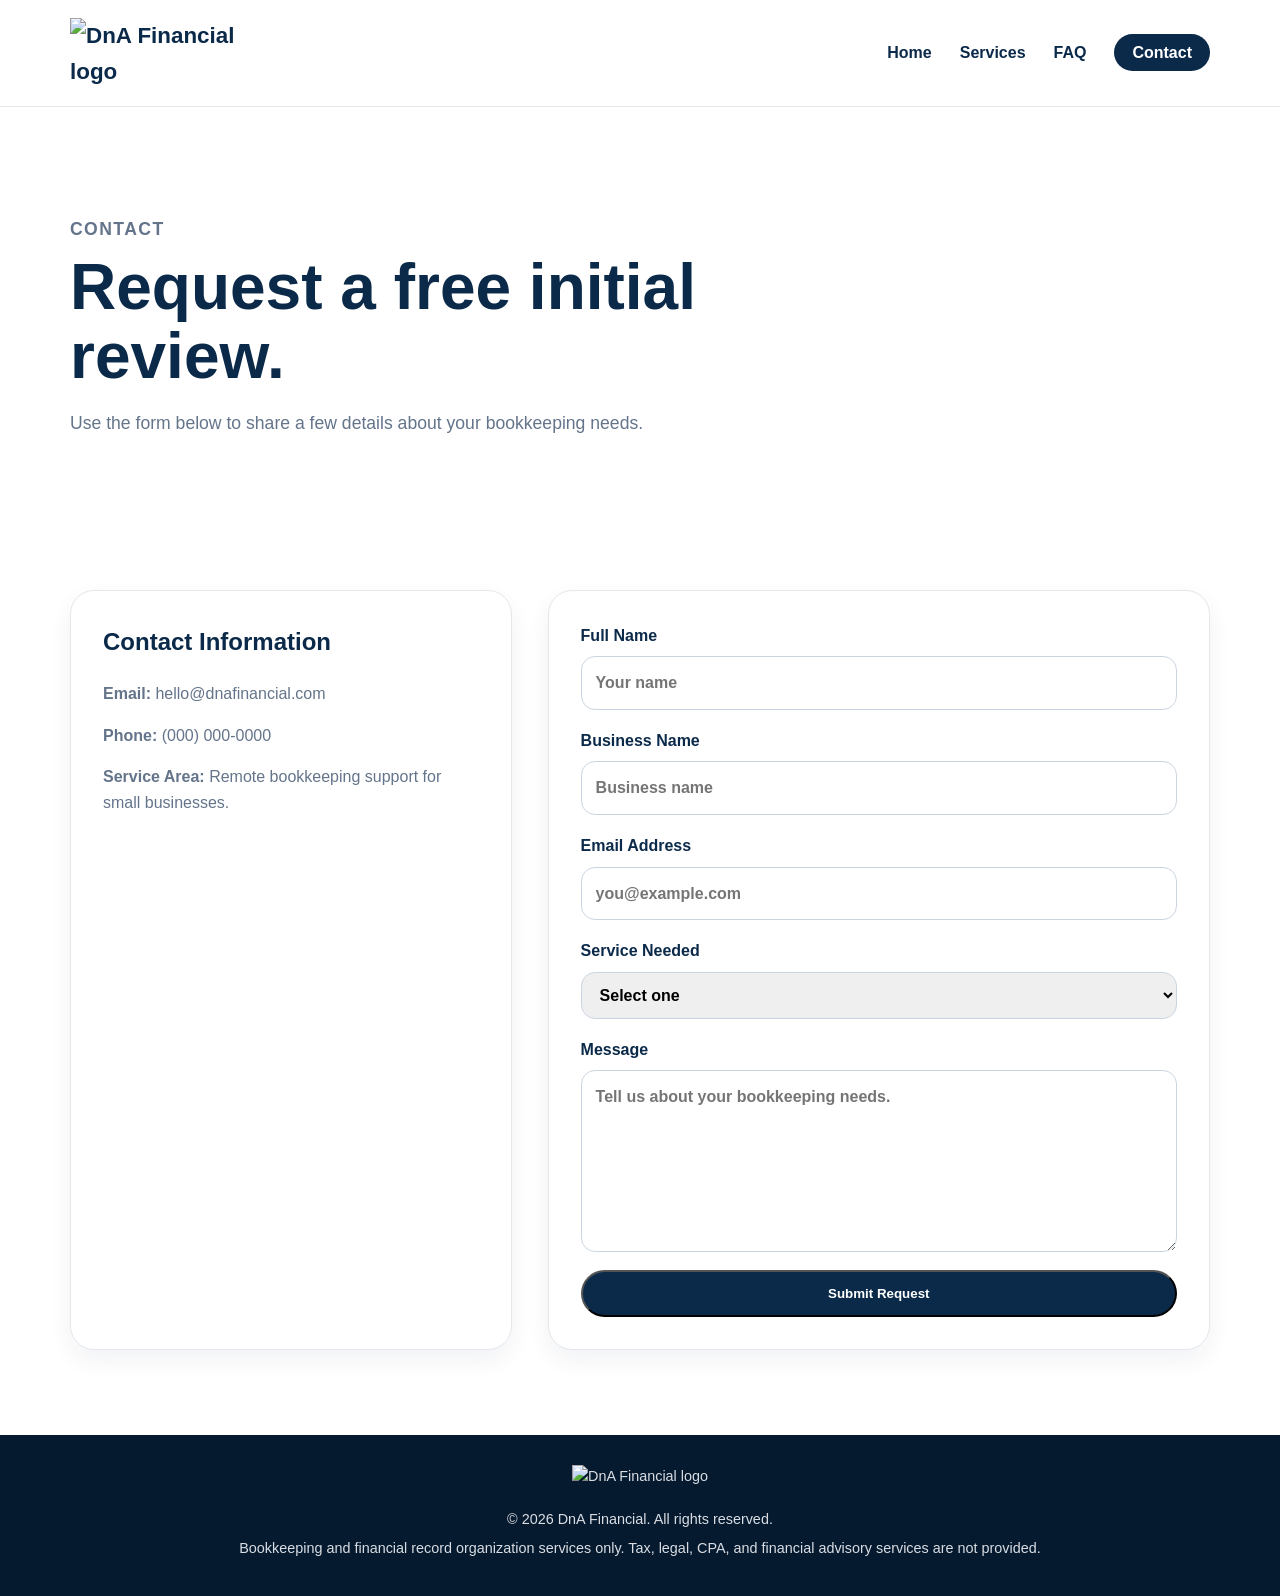
==== contact.html @ a77f294f "Add files via upload uploaded the framework and styles" ====
<!DOCTYPE html>
<html lang="en">
<head>
    <meta charset="UTF-8"/>
    <meta name="viewport" content="width=device-width, initial-scale=1.0"/>
    <title>Contact | DnA Financial</title>
    <link rel="stylesheet" href="styles.css" />
</head>
<body>
    <header class="site-header">
        <nav class="navbar">
            <a href="index.html" class="logo">
                <img src="logo.png" alt="DnA Financial logo"/>
            </a>

            <ul class="nav-links">
                <li><a href="index.html">Home</a></li>
                <li><a href="services.html">Services</a></li>
                <li><a href="faq.html">FAQ</a></li>
                <li><a href="contact.html" class="nav-btn">Contact</a></li>
            </ul>
        </nav>
    </header>

    <main>
        <section class="page-hero">
            <p class="eyebrow">Contact</p>
            <h1>Request a free initial review.</h1>
            <p>Use the form below to share a few details about your bookkeeping needs.</p>
        </section>

        <section class="section contact-layout">
            <div class="contact-info">
                <h2>Contact Information</h2>
                <p><strong>Email:</strong> hello@dnafinancial.com</p>
                <p><strong>Phone:</strong> (000) 000-0000</p>
                <p><strong>Service Area:</strong> Remote bookkeeping support for small businesses.</p>
            </div>

            <form class="contact-form">
                <label>
                    Full Name
                    <input type="text" name="name" placeholder="Your name"/>
                </label>

                <label>
                    Business Name
                    <input type="text" name="business" placeholder="Business name"/>
                </label>

                <label>
                    Email Address
                    <input type="email" name="email" placeholder="you@example.com"/>
                </label>

                <label>
                    Service Needed
                    <select name="service">
                        <option value="">Select one</option>
                        <option>Monthly Bookkeeping</option>
                        <option>Catch-Up Bookkeeping</option>
                        <option>Financial Record Cleanup</option>
                        <option>Not Sure</option>
                    </select>
                </label>

                <label>
                    Message
                    <textarea name="message" rows="6" placeholder="Tell us about your bookkeeping needs."></textarea>
                </label>

                <button type="submit" class="btn btn-primary">Submit Request</button>
            </form>
        </section>
    </main>

    <footer class="footer">
        <img src="logo.png" alt="DnA Financial logo" class="footer-logo" />
        <p>&copy; 2026 DnA Financial. All rights reserved.</p>
        <p>Bookkeeping and financial record organization services only. Tax, legal, CPA, and financial advisory services are not provided.</p>
    </footer>
</body>
</html>
---- styles.css ----
:root {
    --navy: #0b2a4a;
    --blue: #1e73be;
    --light-blue: #eaf4ff;
    --silver: #d9dde3;
    --gray: #f5f7fa;
    --text: #1f2933;
    --muted: #64748b;
    --white: #ffffff;
    --shadow: 0 18px 45px rgba(11, 42, 74, 0.12);
}

* {
    box-sizing: border-box;
}

body {
    margin: 0;
    background: var(--white);
    color: var(--text);
    font-family: Arial, Helvetica, sans-serif;
    line-height: 1.6;
}

a {
    color: inherit;
    text-decoration: none;
}

/*SITE HEADER*/
.site-header {
    background: var(--white);
    border-bottom: 1px solid #e5e7eb;
    position: sticky;
    top: 0;
    z-index: 10;
}

.navbar {
    margin: 0 auto;
    padding: 18px 20px;
    display: flex;
    justify-content: space-between;
    align-items: center;
    max-width: 1180px;
}

.logo {
    color: var(--navy);
    font-size: 1.4rem;
    font-weight: 700;
}

.logo img {
    display: block;
    width: 180px;
    max-height: 70px;
    object-fit: contain;
}

.nav-links {
    margin: 0;
    padding: 0;
    list-style: none;
    display: flex;
    align-items: center;
    gap: 28px;
}

.nav-links a {
    color: var(--navy);
    font-weight: 600;
}

.nav-btn {
    padding: 10px 18px;
    background: var(--navy);
    color: var(--white) !important;
    border-radius: 999px;
}

/*HERO SECTION*/
.hero {
    margin: 0 auto;
    padding: 90px 20px;
    display: grid;
    grid-template-columns: 1.2fr 0.8fr;
    gap: 50px;
    align-items: center;
    max-width: 1180px;
}

.eyebrow {
    margin-bottom: 10px;
    color: var(--blue);
    text-transform: uppercase;
    font-weight: 700;
    font-size: 0.8rem;
    letter-spacing: 0.08em;
}

.hero h1 {
    margin: 0 0 20px;
    color: var(--navy);
    font-size: clamp(2.5rem, 5vw, 4.5rem);
    line-height: 1.05;
}

.hero-text {
    color: var(--muted);
    font-size: 1.15rem;
    max-width: 650px;
}

.hero-buttons {
  display: flex;
  gap: 16px;
  flex-wrap: wrap;
  margin-top: 30px;
}

.btn {
    padding: 14px 24px;
    font-weight: 700;
    border-radius: 999px;
    display: inline-block;
}

.btn-primary {
    background: var(--navy);
    color: var(--white);
}

.btn-secondary {
    color: var(--navy);
    border: 2px solid var(--navy);
}

.hero-card {
    padding: 30px;
    background: var(--white);
    border-radius: 28px;
    border: 1px solid #e5e7eb;
    box-shadow: var(--shadow);
}

.hero-card h3 {
    margin-top: 0;
    color: var(--navy);
}

.metric {
    padding: 16px 0;
    border-bottom: 1px solid #e5e7eb;
    display: flex;
    justify-content: space-between;
}

.metric strong {
    color: var(--navy);
}

.metric.profit strong {
    color: var(--blue);
}

/* TRUST STRIP */
.trust-strip {
    padding: 22px 20px;
    background: var(--navy);
    color: var(--white);
    text-align: center;
    font-weight: 700;
    display: grid;
    grid-template-columns: repeat(4, 1fr);
}

/* SERVICES */
.section {
    margin: 0 auto;
    padding: 85px 20px;
    max-width: 1180px;
}

.section-heading {
    margin-bottom: 40px;
    max-width: 760px;
}

.cards {
    display: grid;
    grid-template-columns: repeat(3, 1fr);
    gap: 24px;
}

.card {
    padding: 28px;
    background: var(--white);
    border: 1px solid #e5e7eb;
    border-radius: 24px;
    box-shadow: 0 10px 25px rgba(11, 42, 74, 0.06);
}

.card h3 {
    margin-top: 0;
    color: var(--navy);
}

.card p,
.card li {
    color: var(--muted);
}

.card ul {
    padding-left: 18px;
}

/* PRICING */
.pricing-section {
    padding: 85px 20px;
    background: var(--navy);
}

.pricing-section .section-heading {
    margin: 0 auto 40px;
    max-width: 1180px;
}

.section-heading.light h2,
.section-heading.light p {
    color: var(--white);
}

.pricing-grid {
    margin: 0 auto;
    max-width: 1180px;
    display: grid;
    grid-template-columns: repeat(5, 1fr);
    gap: 18px;
}

.price-card {
    padding: 24px;
    background: var(--white);
    text-align: center;
    border-radius: 22px;
}

.price-card h3 {
    color: var(--navy);
}

.price {
    margin: 10px 0;
    color: var(--navy);
    font-size: 2rem;
    font-weight: 800;
}

.price span {
    color: var(--muted);
    font-size: 0.9rem;
}

.price-card.featured {
    outline: 3px solid var(--blue);
}

.pricing-note {
    margin: 24px auto 0;
    color: var(--silver);
    text-align: center;
    max-width: 1180px;text-align: center;
}

/*HOW IT WORKS */
.section-heading h2 {
    margin: 0 0 14px;
    color: var(--navy);
    font-size: clamp(2rem, 3vw, 3rem);
    line-height: 1.15;
}

.section-heading p {
    color: var(--muted);
}

.process-grid {
    display: grid;
    grid-template-columns: repeat(4, 1fr);
    gap: 22px;
}

.process-step {
    padding: 26px;
    background: var(--gray);
    border-radius: 22px;
}

.process-step span {
    margin-bottom: 12px;
    color: var(--blue);
    font-weight: 800;
    display: inline-block;
}

.process-step h3 {
    margin: 0 0 10px;
    color: var(--navy);
}

.process-step p {
    color: var(--muted);
}

/* ABOUT SECTION */
.about-section {
    padding: 80px 20px;
    background: var(--light-blue);
    display: grid;
    grid-template-columns: 0.9fr 1.1fr;
    gap: 40px;
    align-items: center;
}

.about-section h2 {
    margin: 0 0 14px;
    color: var(--navy);
    font-size: clamp(2rem, 3vw, 3rem);
    line-height: 1.15;
}

.about-section p {
    color: var(--muted);
    font-size: 1.05rem;
}

.watermark-section {
    position: relative;
    overflow: hidden;
}

.section-watermark {
    position: absolute;
    right: 5%;
    bottom: -35px;
    width: 280px;
    opacity: 0.08;
    pointer-events: none;
}

.about-section > * {
    max-width: 1180px;
}

.watermark-section > div,
.watermark-section > p {
    position: relative;
    z-index: 1;
}

/* CTA SECTION */
.cta-section {
    padding: 90px 20px;
    text-align: center;
}

.cta-section h2 {
    margin: 0 0 14px;
    color: var(--navy);
    font-size: clamp(2rem, 3vw, 3rem);
    line-height: 1.15;
}

.cta-section p {
    margin-bottom: 28px;
    color: var(--muted);
}

/* FOOTER */
.footer {
    padding: 30px 20px;
    background: #061a2f;
    color: var(--silver);
    text-align: center;
    font-size: 0.9rem;
}

.footer-logo {
    margin-bottom: 14px;
    width: 140px;
    max-height: 70px;
    object-fit: contain;
}

.footer p {
    margin: 6px 0;
}

/* SERVICE PAGE */
/*hero section*/
.page-hero {
    margin: 0 auto;
    padding: 90px 20px 50px;
    max-width: 1180px;
}

.page-hero h1 {
    margin: 0 0 18px;
    color: var(--navy);
    font-size: clamp(2.4rem, 5vw, 4rem);
    line-height: 1.08;
    max-width: 850px;
}

.page-hero p {
    color: var(--muted);
    font-size: 1.1rem;
    max-width: 750px;
}

/*monthly bookkeeping*/
.service-list {
    display: grid;
    gap: 28px;
}

.service-block {
    padding: 32px;
    background: var(--white);
    border: 1px solid #e5e7eb;
    border-radius: 24px;
    box-shadow: 0 10px 25px rgba(11, 42, 74, 0.06);
}

.service-block h2 {
    margin-top: 0;
    color: var(--navy);
}

.service-block p,
.service-block li {
    color: var(--muted);
}

/* FAQ PAGE */
/*faq section*/
.faq-section {
    max-width: 900px;
}

.accordion {
    display: grid;
    gap: 14px;
}

.accordion-item {
    background: var(--white);
    border: 1px solid #e5e7eb;
    border-radius: 18px;
    box-shadow: 0 8px 18px rgba(11, 42, 74, 0.05);
    overflow: hidden;
}

.accordion-question {
    padding: 20px;
    background: var(--white);
    color: var(--navy);
    text-align: left;
    font-size: 1rem;
    font-weight: 700;
    border: 0;
    width: 100%;
    cursor: pointer;
}

.accordion-answer {
    padding: 0 20px 20px;
    color: var(--muted);
    display: none;
}

.accordion-item.active .accordion-answer {
    display: block;
}

/* CONTACT SECTION */
/*contact information*/
.contact-layout {
    display: grid;
    grid-template-columns: 0.8fr 1.2fr;
    gap: 36px;
}

.contact-info,
.contact-form {
    padding: 32px;
    background: var(--white);
    border: 1px solid #e5e7eb;
    border-radius: 24px;
    box-shadow: 0 10px 25px rgba(11, 42, 74, 0.06);
}

.contact-info h2 {
    margin-top: 0;
    color: var(--navy);
}

.contact-info p {
    color: var(--muted);
}

.contact-form {
    display: grid;
    gap: 18px;
}

.contact-form label {
    color: var(--navy);
    font-weight: 700;
    display: grid;
    gap: 8px;
}

.contact-form input,
.contact-form select,
.contact-form textarea {
    padding: 13px 14px;
    font: inherit;
    border: 1px solid #cbd5e1;
    border-radius: 14px;
    width: 100%;
}

.contact-form textarea {
    resize: vertical;
}

/* MOBILE RESPONSE */
@media (max-width: 900px) {
    .contact-layout {
        grid-template-columns: 1fr;
    }
    .section-watermark {
        width: 220px;
        opacity: 0.05;
    }
}

@media (max-width: 640px) {
    .logo img {
        width: 150px;
    }
    .footer-logo {
        width: 120px;
    }
}

@media (max-width: 900px) {
    .hero,
    .about-section {
        grid-template-columns: 1fr;
    }
    .cards,
    .process-grid {
        grid-template-columns: 1fr 1fr;
    }
    .pricing-grid,
    .trust-strip {
        grid-template-columns: 1fr 1fr;
    }
}

@media (max-width: 640px) {
    .navbar {
        flex-direction: column;
        gap: 16px;
    }
    .nav-links {
        flex-wrap: wrap;
        justify-content: center;
        gap: 16px;
    }
    .hero {
        padding: 60px 20px;
    }
    .cards,
    .process-grid,
    .pricing-grid,
    .trust-strip {
        grid-template-columns: 1fr;
    }
    .hero-buttons {
        flex-direction: column;
    }
    .btn {
        text-align: center;
    }
}
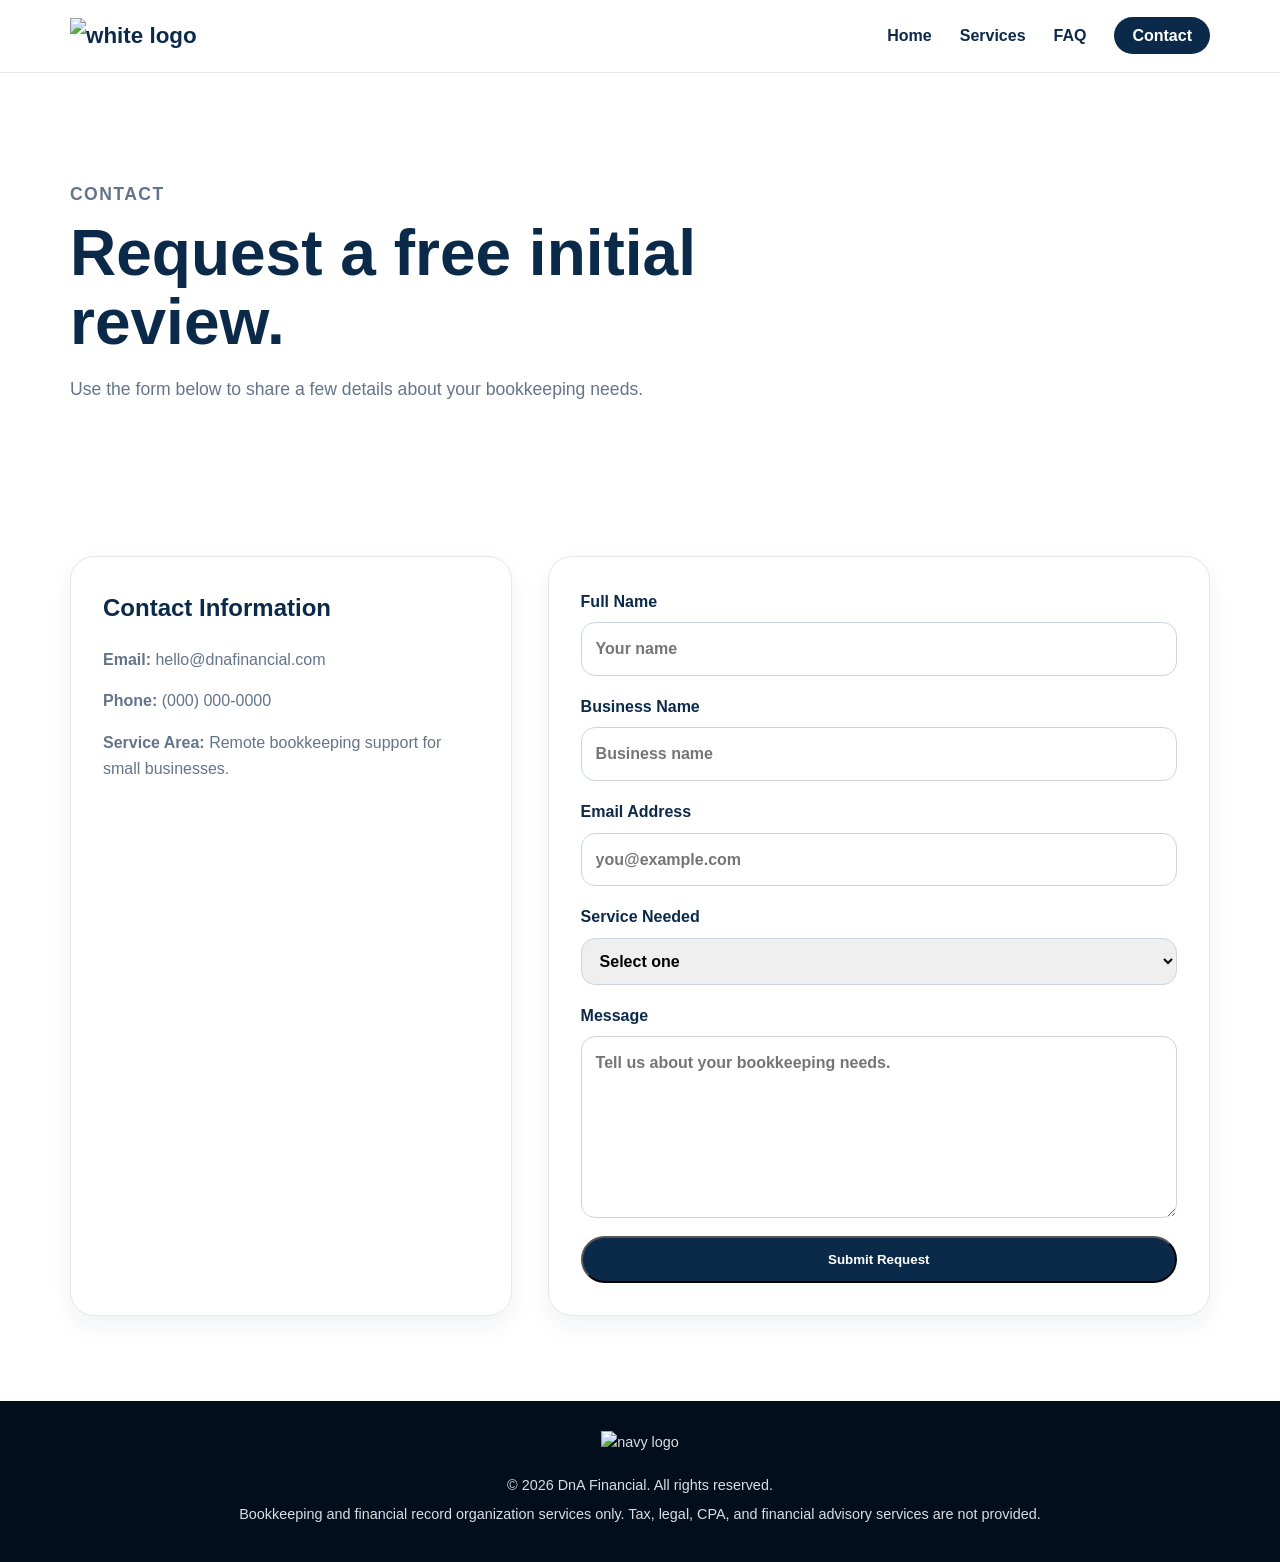
==== commit 1202885f: "Add files via upload updated logo" ====
--- a/contact.html
+++ b/contact.html
@@ -10,7 +10,7 @@
     <header class="site-header">
         <nav class="navbar">
             <a href="index.html" class="logo">
-                <img src="logo.png" alt="DnA Financial logo"/>
+                <img src="https://i.postimg.cc/cLbnX7Yf/white-logo.png" alt="white logo"/>
             </a>
 
             <ul class="nav-links">
@@ -75,7 +75,7 @@
     </main>
 
     <footer class="footer">
-        <img src="logo.png" alt="DnA Financial logo" class="footer-logo" />
+        <img src="https://i.postimg.cc/kgpbfN8x/navy-logo.png" alt="navy logo" class="footer-logo" />
         <p>&copy; 2026 DnA Financial. All rights reserved.</p>
         <p>Bookkeeping and financial record organization services only. Tax, legal, CPA, and financial advisory services are not provided.</p>
     </footer>
--- a/styles.css
+++ b/styles.css
@@ -317,46 +317,34 @@
 .about-section {
     padding: 80px 20px;
     background: var(--light-blue);
-    display: grid;
-    grid-template-columns: 0.9fr 1.1fr;
-    gap: 40px;
-    align-items: center;
-}
-
-.about-section h2 {
+}
+
+.about-inner {
+    margin: 0 auto;
+    display: grid;
+    grid-template-columns: 1fr 1fr;
+    gap: 28px;
+    max-width: 1180px;
+}
+
+.about-card {
+    padding: 34px;
+    background: var(--white);
+    border: 1px solid #e5e7eb;
+    border-radius: 24px;
+    box-shadow: 0 10px 25px rgba(11, 42, 74, 0.06);
+}
+
+.about-card h2 {
     margin: 0 0 14px;
     color: var(--navy);
-    font-size: clamp(2rem, 3vw, 3rem);
+    font-size: clamp(1.8rem, 3vw, 2.6rem);
     line-height: 1.15;
 }
 
-.about-section p {
+.about-card p {
     color: var(--muted);
     font-size: 1.05rem;
-}
-
-.watermark-section {
-    position: relative;
-    overflow: hidden;
-}
-
-.section-watermark {
-    position: absolute;
-    right: 5%;
-    bottom: -35px;
-    width: 280px;
-    opacity: 0.08;
-    pointer-events: none;
-}
-
-.about-section > * {
-    max-width: 1180px;
-}
-
-.watermark-section > div,
-.watermark-section > p {
-    position: relative;
-    z-index: 1;
 }
 
 /* CTA SECTION */
@@ -380,7 +368,7 @@
 /* FOOTER */
 .footer {
     padding: 30px 20px;
-    background: #061a2f;
+    background: #030e1c;
     color: var(--silver);
     text-align: center;
     font-size: 0.9rem;
@@ -388,13 +376,17 @@
 
 .footer-logo {
     margin-bottom: 14px;
-    width: 140px;
-    max-height: 70px;
+    width: 180px;
+    max-height: auto;
     object-fit: contain;
 }
 
 .footer p {
     margin: 6px 0;
+}
+
+.footer-note {
+    font-size: 0.75rem;
 }
 
 /* SERVICE PAGE */
@@ -444,7 +436,6 @@
 }
 
 /* FAQ PAGE */
-/*faq section*/
 .faq-section {
     max-width: 900px;
 }
@@ -485,7 +476,6 @@
 }
 
 /* CONTACT SECTION */
-/*contact information*/
 .contact-layout {
     display: grid;
     grid-template-columns: 0.8fr 1.2fr;
@@ -596,4 +586,10 @@
     .btn {
         text-align: center;
     }
+}
+
+@media (max-width: 900px) {
+    .about-inner {
+        grid-template-columns: 1fr;
+    }
 }
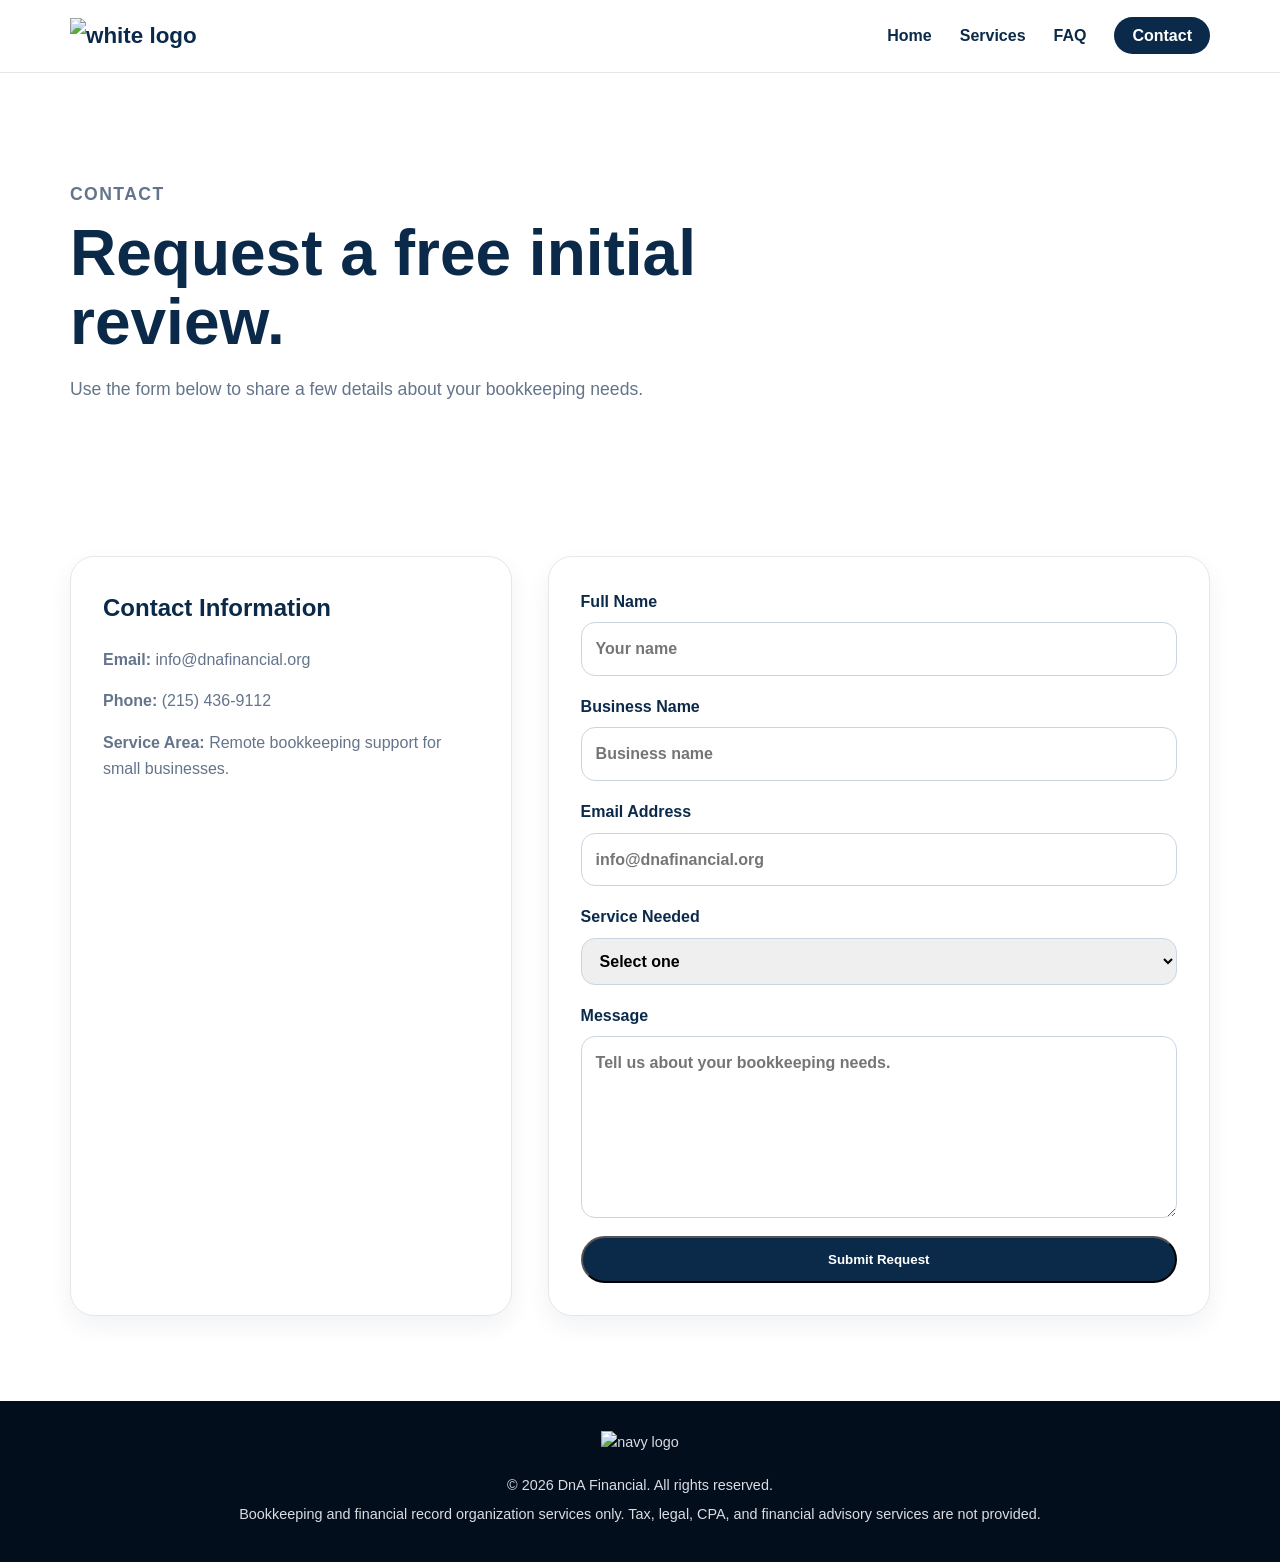
==== commit d3f8bb29: "Add files via upload updated the contact email and phone number" ====
--- a/contact.html
+++ b/contact.html
@@ -32,8 +32,8 @@
         <section class="section contact-layout">
             <div class="contact-info">
                 <h2>Contact Information</h2>
-                <p><strong>Email:</strong> hello@dnafinancial.com</p>
-                <p><strong>Phone:</strong> (000) 000-0000</p>
+                <p><strong>Email:</strong> info@dnafinancial.org</p>
+                <p><strong>Phone:</strong> (215) 436-9112</p>
                 <p><strong>Service Area:</strong> Remote bookkeeping support for small businesses.</p>
             </div>
 
@@ -50,7 +50,7 @@
 
                 <label>
                     Email Address
-                    <input type="email" name="email" placeholder="you@example.com"/>
+                    <input type="email" name="email" placeholder="info@dnafinancial.org"/>
                 </label>
 
                 <label>
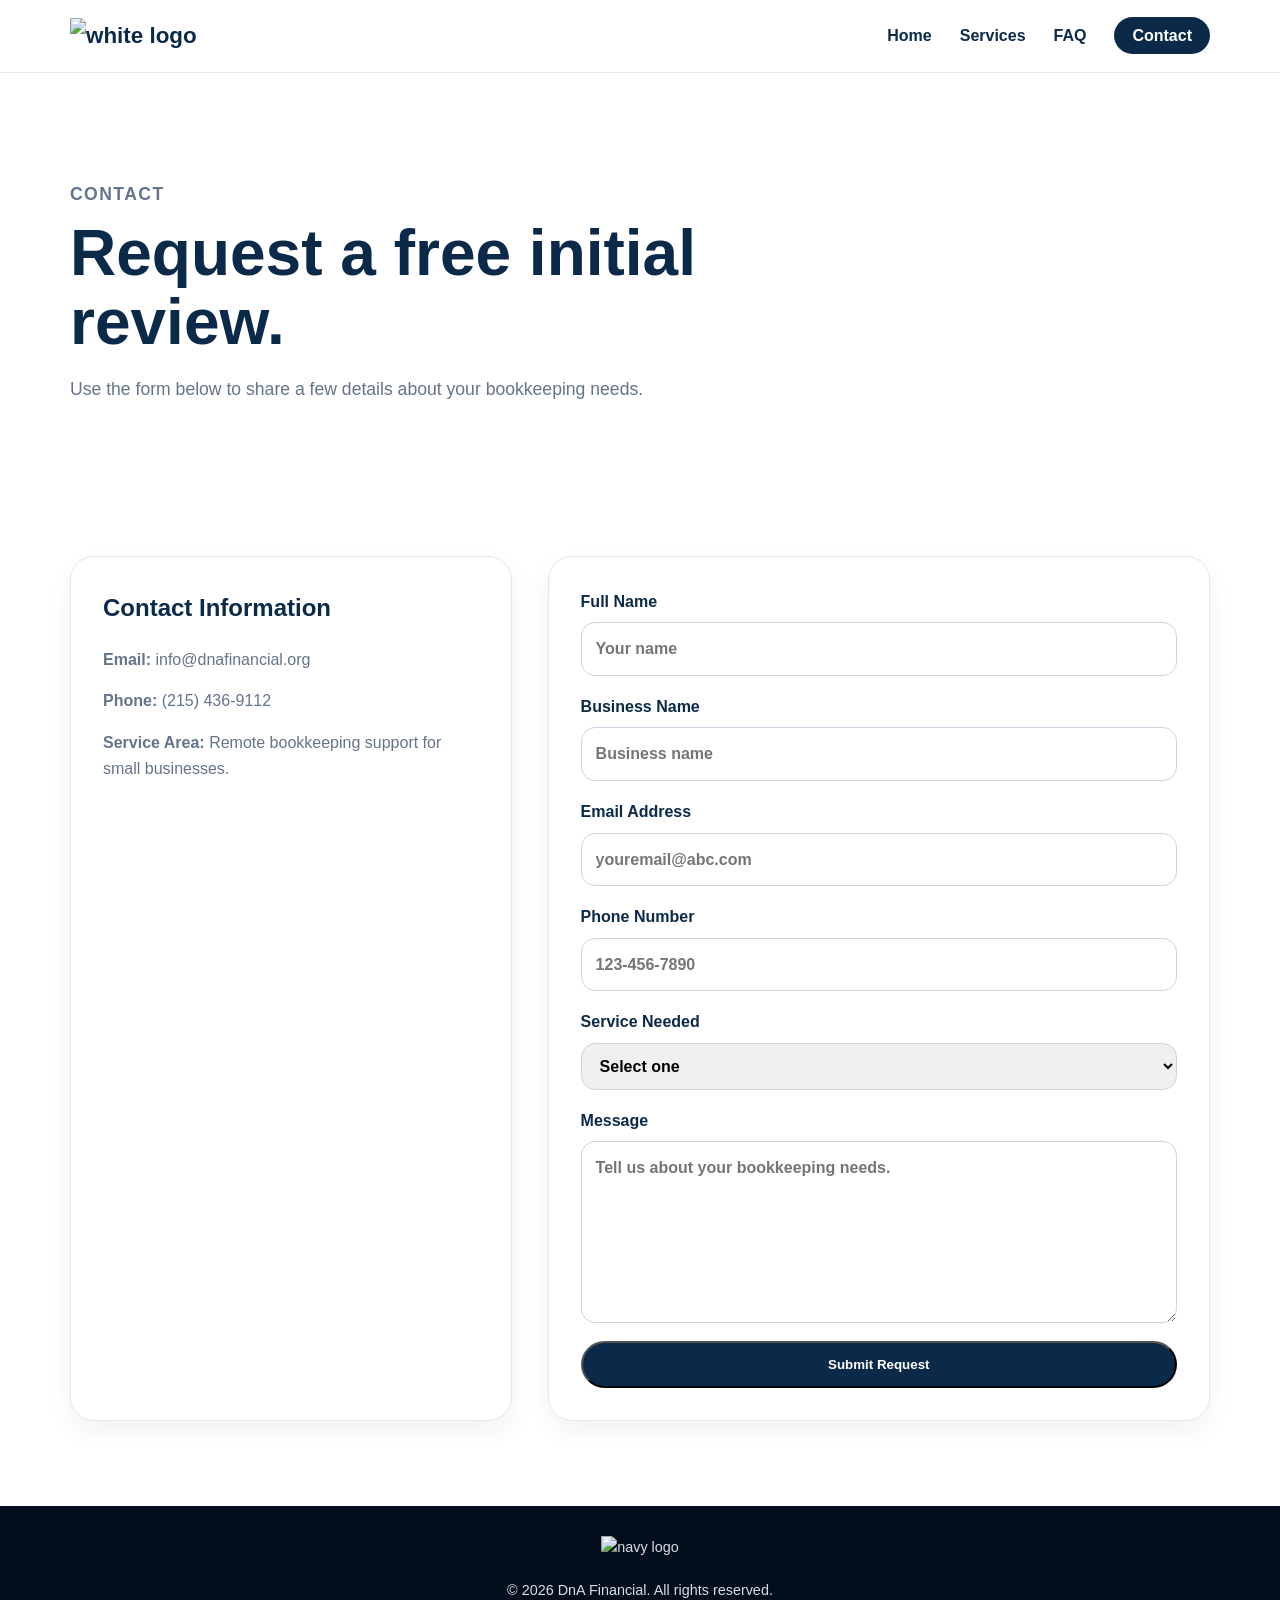
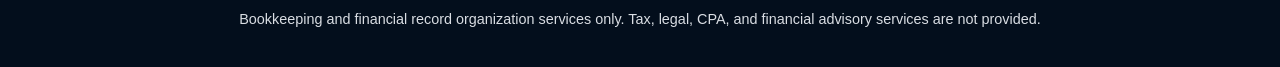
==== commit 6f6e1909: "Add files via upload updated the form on contact page" ====
--- a/contact.html
+++ b/contact.html
@@ -37,7 +37,9 @@
                 <p><strong>Service Area:</strong> Remote bookkeeping support for small businesses.</p>
             </div>
 
-            <form class="contact-form">
+            <form class="contact-form" name="contact" method="POST" data-netlify="true">
+                <input type="hidden" name="form-name" value="contact">
+
                 <label>
                     Full Name
                     <input type="text" name="name" placeholder="Your name"/>
@@ -50,7 +52,12 @@
 
                 <label>
                     Email Address
-                    <input type="email" name="email" placeholder="info@dnafinancial.org"/>
+                    <input type="email" name="email" placeholder="youremail@abc.com" required />
+                </label>
+
+                <label>
+                    Phone Number
+                    <input type="tel" name="phone" placeholder="123-456-7890">
                 </label>
 
                 <label>
@@ -66,7 +73,7 @@
 
                 <label>
                     Message
-                    <textarea name="message" rows="6" placeholder="Tell us about your bookkeeping needs."></textarea>
+                    <textarea name="message" rows="6" placeholder="Tell us about your bookkeeping needs." required></textarea>
                 </label>
 
                 <button type="submit" class="btn btn-primary">Submit Request</button>
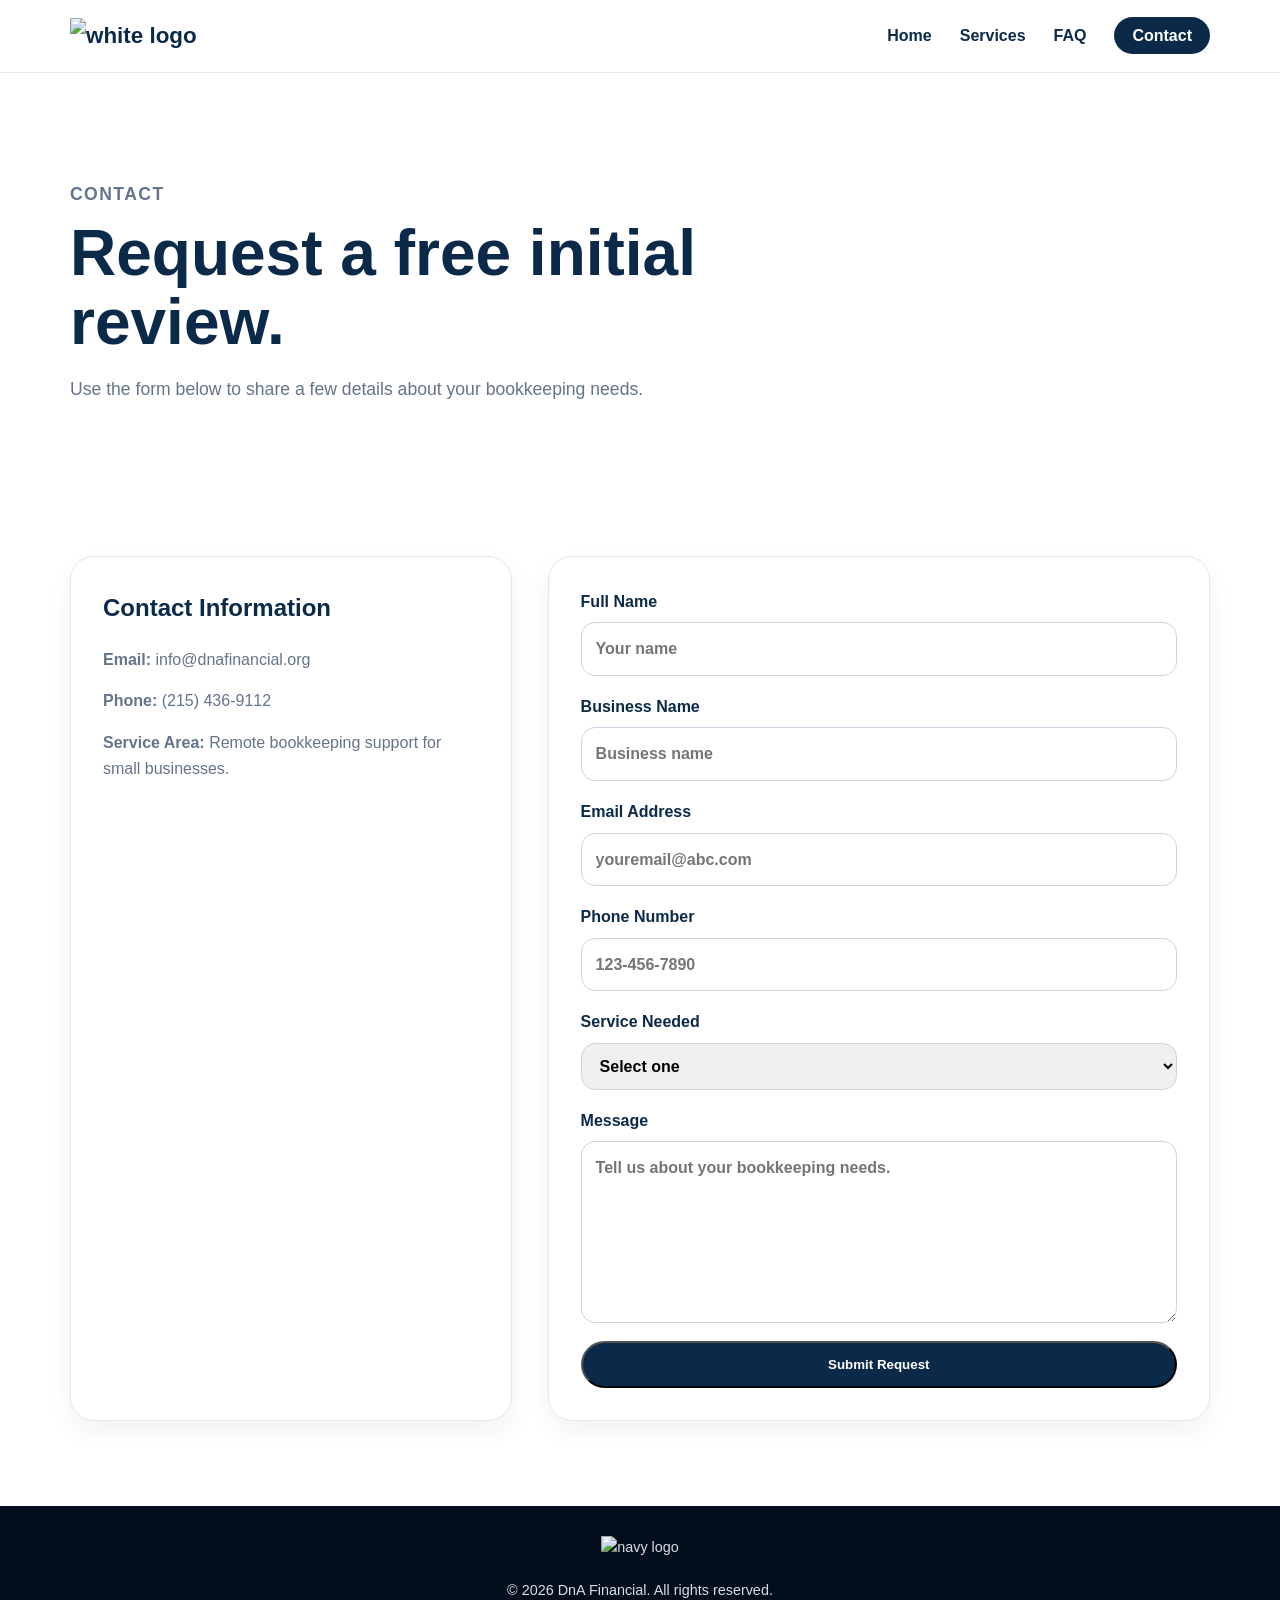
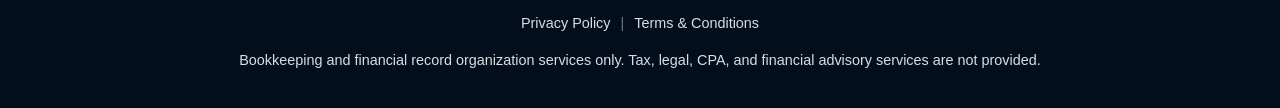
==== commit c9c0f929: "Add files via upload added T&T and Privacy Policy" ====
--- a/contact.html
+++ b/contact.html
@@ -83,7 +83,15 @@
 
     <footer class="footer">
         <img src="https://i.postimg.cc/kgpbfN8x/navy-logo.png" alt="navy logo" class="footer-logo" />
+        
         <p>&copy; 2026 DnA Financial. All rights reserved.</p>
+        
+        <nav class="footer-legal" aria-label="Legal">
+            <a href="privacy-policy.html">Privacy Policy</a>
+            <span aria-hidden="true">|</span>
+            <a href="terms-and-conditions.html">Terms &amp; Conditions</a>
+        </nav>
+
         <p>Bookkeeping and financial record organization services only. Tax, legal, CPA, and financial advisory services are not provided.</p>
     </footer>
 </body>
--- a/styles.css
+++ b/styles.css
@@ -113,10 +113,10 @@
 }
 
 .hero-buttons {
-  display: flex;
-  gap: 16px;
-  flex-wrap: wrap;
-  margin-top: 30px;
+    margin-top: 30px;
+    display: flex;
+    flex-wrap: wrap;
+    gap: 16px;
 }
 
 .btn {
@@ -383,6 +383,31 @@
 
 .footer p {
     margin: 6px 0;
+}
+
+.footer-legal {
+    display: flex;
+    justify-content: center;
+    align-items: center;
+    gap: 10px;
+    margin: 10px 0 14px;
+}
+
+.footer-legal a {
+    color: inherit;
+    font-size: 0.9rem;
+    text-decoration: none;
+    transition: opacity 0.2s ease;
+}
+
+.footer-legal a:hover,
+.footer-legal a:focus {
+    text-decoration: underline;
+    opacity: 0.8;
+}
+
+.footer-legal span {
+    opacity: 0.5;
 }
 
 .footer-note {
@@ -592,4 +617,15 @@
     .about-inner {
         grid-template-columns: 1fr;
     }
+}
+
+@media (max-width: 500px) {
+    .footer-legal {
+        flex-direction: column;
+        gap: 6px;
+    }
+
+    .footer-legal span {
+        display: none;
+    }
 }
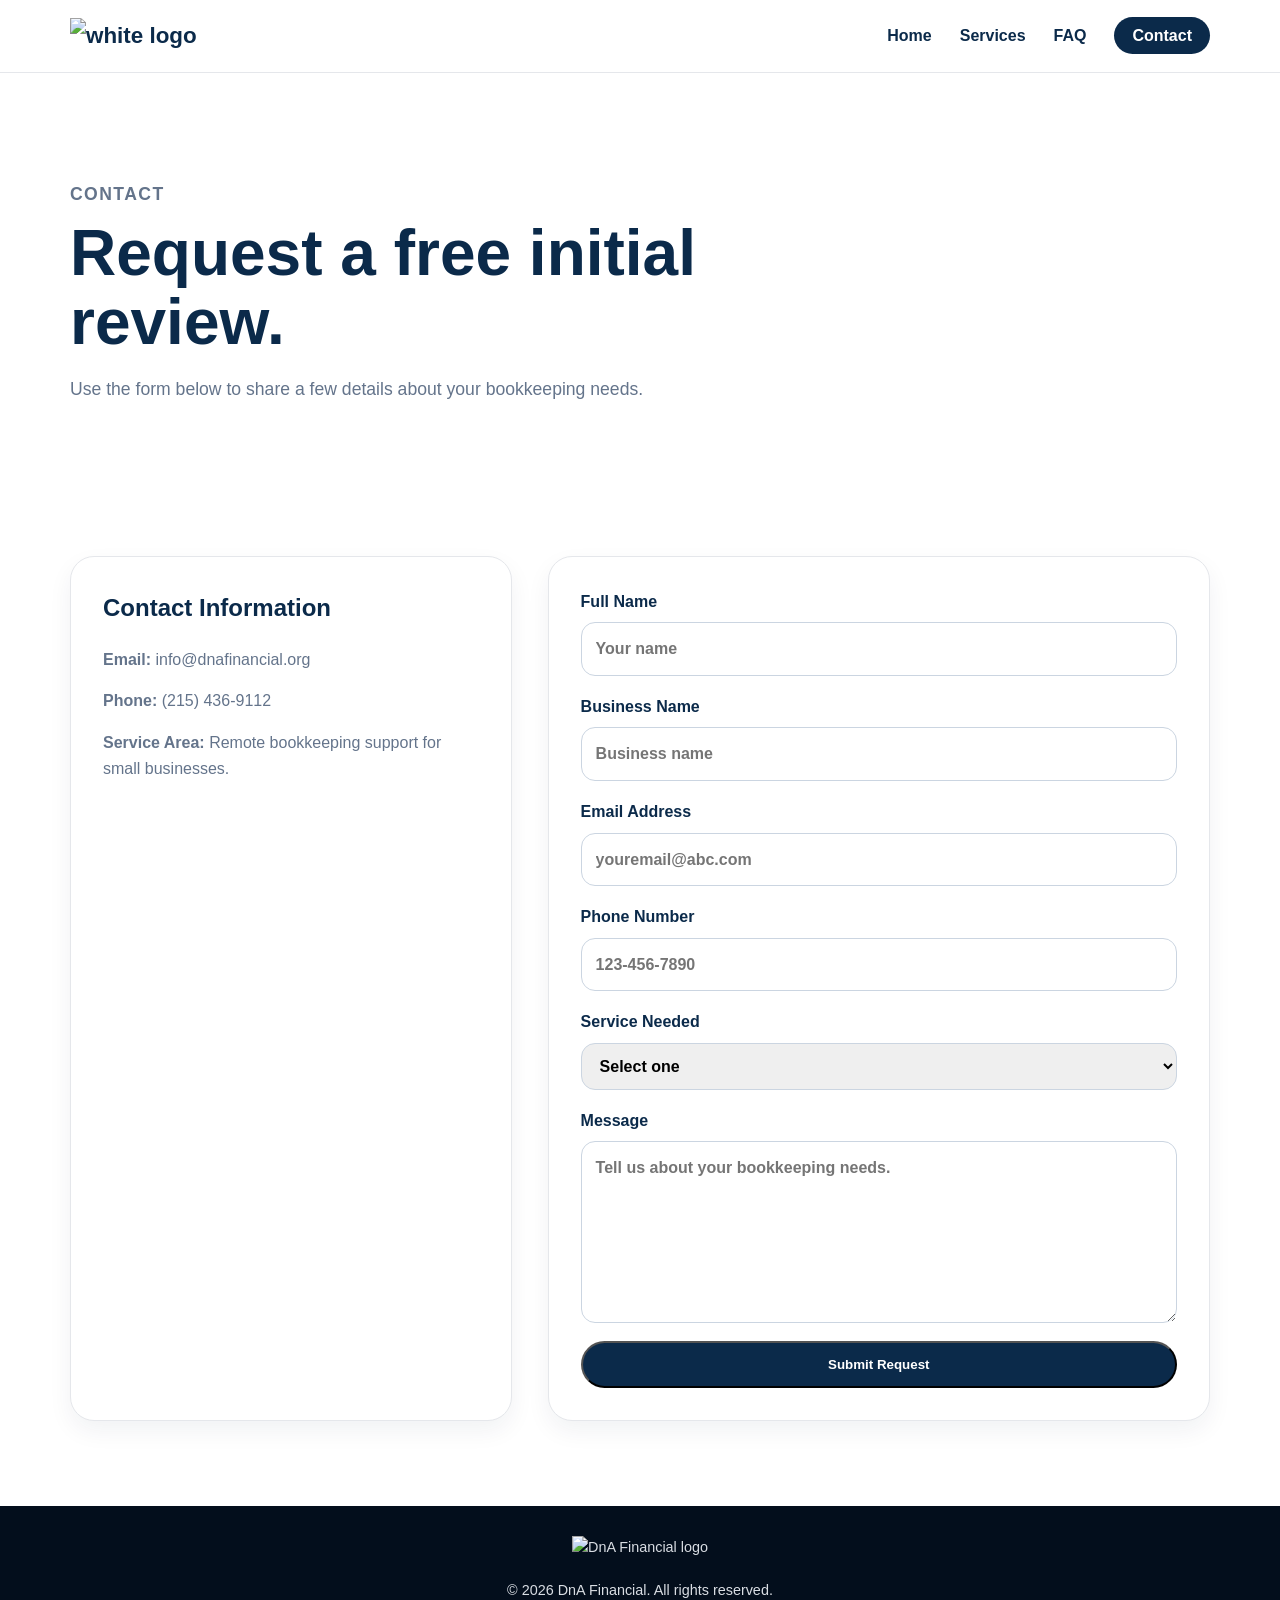
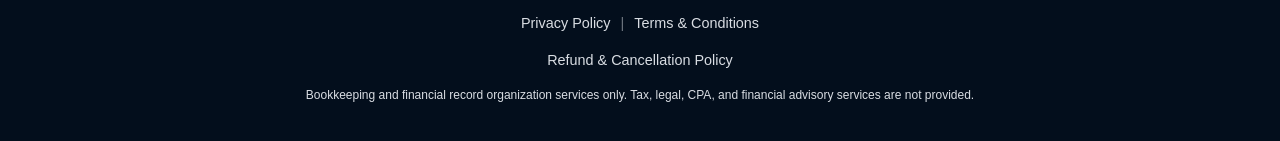
==== commit 66505c95: "Add files via upload added more legal docs" ====
--- a/contact.html
+++ b/contact.html
@@ -82,17 +82,21 @@
     </main>
 
     <footer class="footer">
-        <img src="https://i.postimg.cc/kgpbfN8x/navy-logo.png" alt="navy logo" class="footer-logo" />
-        
+        <img src="https://i.postimg.cc/kgpbfN8x/navy-logo.png" alt="DnA Financial logo" class="footer-logo" />
+
         <p>&copy; 2026 DnA Financial. All rights reserved.</p>
-        
+
         <nav class="footer-legal" aria-label="Legal">
             <a href="privacy-policy.html">Privacy Policy</a>
             <span aria-hidden="true">|</span>
             <a href="terms-and-conditions.html">Terms &amp; Conditions</a>
         </nav>
 
-        <p>Bookkeeping and financial record organization services only. Tax, legal, CPA, and financial advisory services are not provided.</p>
+        <nav class="footer-legal" style="margin-top: 5px;">
+            <a href="refund-policy.html">Refund & Cancellation Policy</a>
+        </nav>
+
+        <p class="footer-note">Bookkeeping and financial record organization services only. Tax, legal, CPA, and financial advisory services are not provided.</p>
     </footer>
 </body>
 </html>
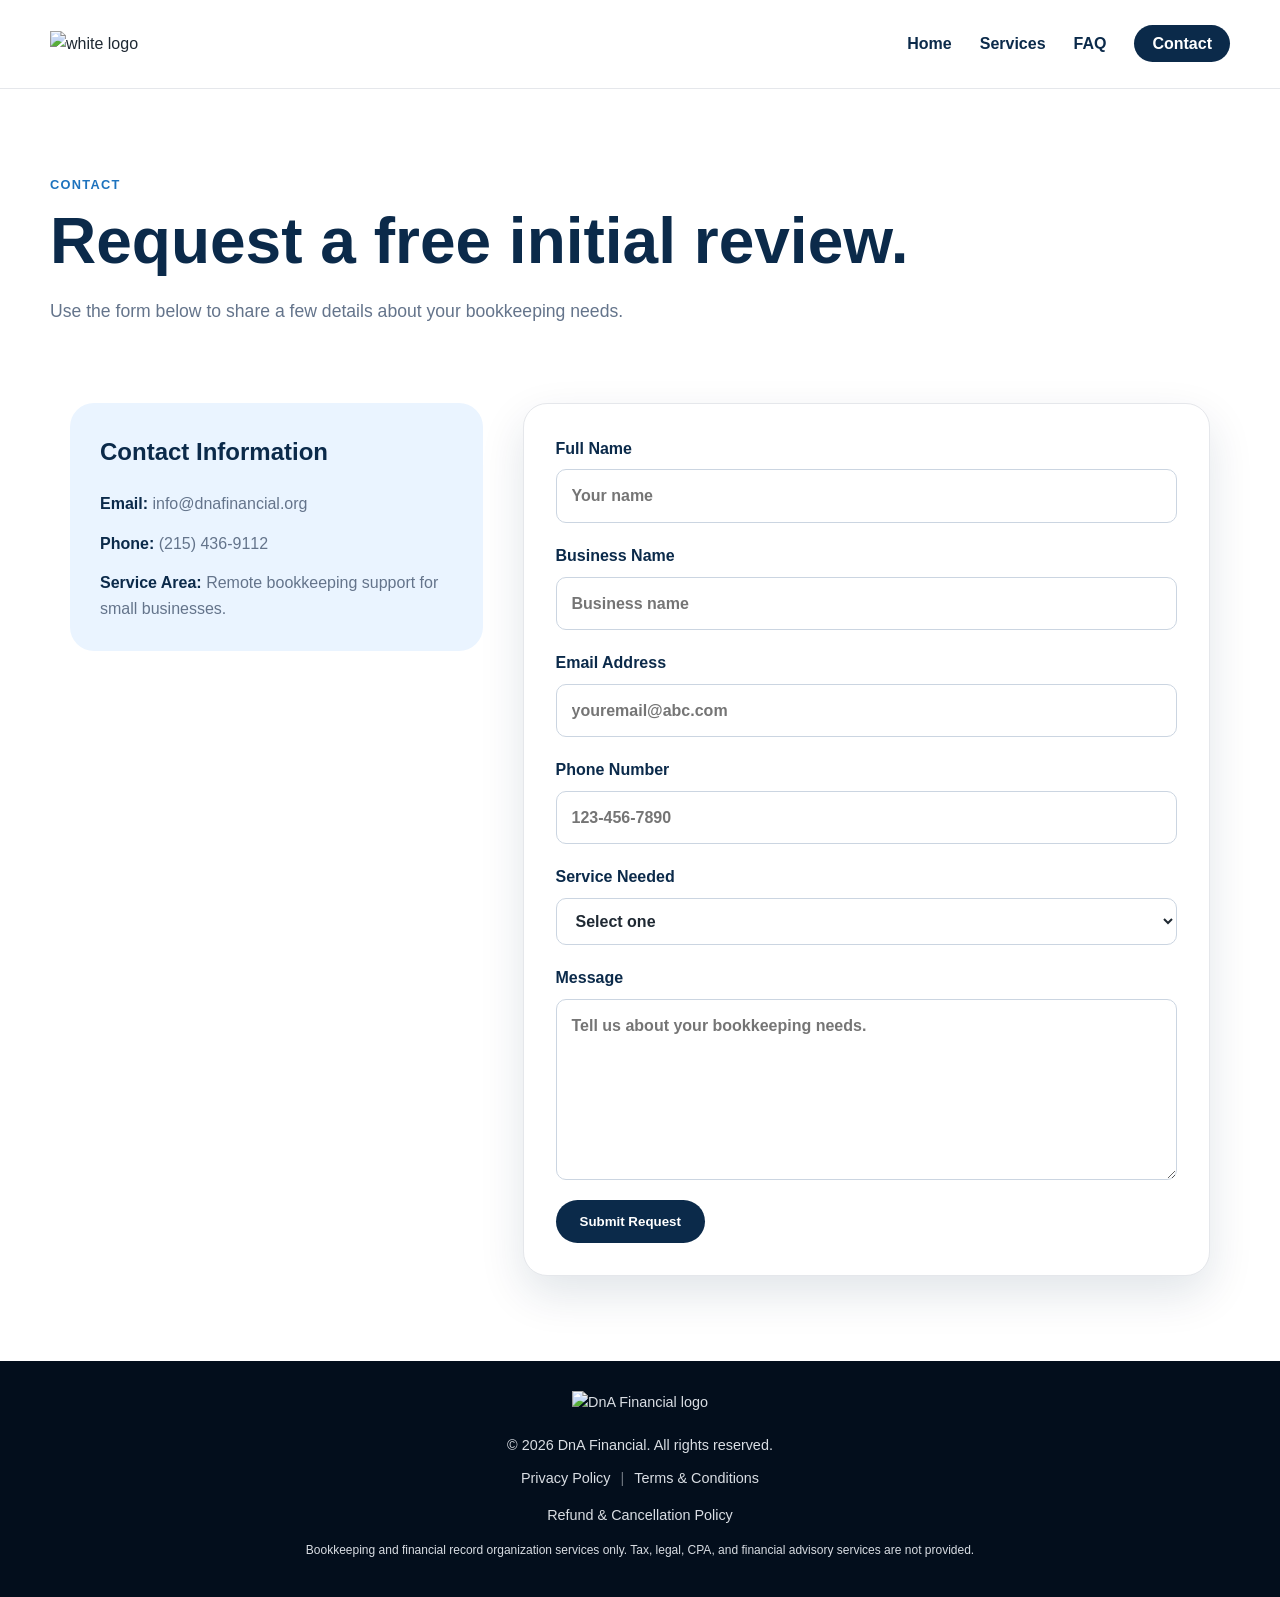
==== commit 33277adb: "Add files via upload added additional css pages" ====
--- a/contact.html
+++ b/contact.html
@@ -5,6 +5,8 @@
     <meta name="viewport" content="width=device-width, initial-scale=1.0"/>
     <title>Contact | DnA Financial</title>
     <link rel="stylesheet" href="styles.css" />
+    <link rel="stylesheet" type="text/css" href="contact.css">
+    <link rel="stylesheet" type="text/css" href="services.css">
 </head>
 <body>
     <header class="site-header">
--- a/styles.css
+++ b/styles.css
@@ -1,17 +1,25 @@
+/* ======= GLOBAL ======= */
 :root {
     --navy: #0b2a4a;
     --blue: #1e73be;
     --light-blue: #eaf4ff;
     --silver: #d9dde3;
     --gray: #f5f7fa;
+
     --text: #1f2933;
     --muted: #64748b;
     --white: #ffffff;
+
+    --border: #e5e7eb;
     --shadow: 0 18px 45px rgba(11, 42, 74, 0.12);
 }
 
 * {
     box-sizing: border-box;
+}
+
+html {
+    scroll-behavior: smooth;
 }
 
 body {
@@ -22,33 +30,40 @@
     line-height: 1.6;
 }
 
+body.dna-modal-open {
+    overflow: hidden;
+}
+
+img {
+    max-width: 100%;
+}
+
 a {
     color: inherit;
     text-decoration: none;
 }
 
-/*SITE HEADER*/
+button, a {
+    -webkit-tap-highlight-color: transparent;
+}
+
+/* ======= HEADER ======= */
 .site-header {
     background: var(--white);
-    border-bottom: 1px solid #e5e7eb;
+    border-bottom: 1px solid var(--border);
     position: sticky;
     top: 0;
-    z-index: 10;
+    z-index: 100;
 }
 
 .navbar {
     margin: 0 auto;
-    padding: 18px 20px;
     display: flex;
     justify-content: space-between;
     align-items: center;
-    max-width: 1180px;
-}
-
-.logo {
-    color: var(--navy);
-    font-size: 1.4rem;
-    font-weight: 700;
+    gap: 28px;
+    width: min(1180px, calc(100% - 40px));
+    min-height: 88px;
 }
 
 .logo img {
@@ -61,15 +76,19 @@
 .nav-links {
     margin: 0;
     padding: 0;
-    list-style: none;
     display: flex;
     align-items: center;
     gap: 28px;
+    list-style: none;
 }
 
 .nav-links a {
     color: var(--navy);
-    font-weight: 600;
+    font-weight: 700;
+}
+
+.nav-links a[aria-current="page"] {
+    color: var(--blue);
 }
 
 .nav-btn {
@@ -79,7 +98,20 @@
     border-radius: 999px;
 }
 
-/*HERO SECTION*/
+/* ======= SHARED BUTTON ======= */
+.btn {
+    padding: 14px 24px;
+    font-weight: 700;
+    display: inline-block;
+    border-radius: 999px;
+}
+
+.btn-primary {
+    background: var(--navy);
+    color: var(--white);
+}
+
+/* ========== INDEX.HTML ========== */
 .hero {
     margin: 0 auto;
     padding: 90px 20px;
@@ -117,23 +149,6 @@
     display: flex;
     flex-wrap: wrap;
     gap: 16px;
-}
-
-.btn {
-    padding: 14px 24px;
-    font-weight: 700;
-    border-radius: 999px;
-    display: inline-block;
-}
-
-.btn-primary {
-    background: var(--navy);
-    color: var(--white);
-}
-
-.btn-secondary {
-    color: var(--navy);
-    border: 2px solid var(--navy);
 }
 
 .hero-card {
@@ -273,7 +288,7 @@
     max-width: 1180px;text-align: center;
 }
 
-/*HOW IT WORKS */
+/* HOW IT WORKS */
 .section-heading h2 {
     margin: 0 0 14px;
     color: var(--navy);
@@ -347,7 +362,7 @@
     font-size: 1.05rem;
 }
 
-/* CTA SECTION */
+/* CTA */
 .cta-section {
     padding: 90px 20px;
     text-align: center;
@@ -361,7 +376,7 @@
 }
 
 .cta-section p {
-    margin-bottom: 28px;
+    margin: 0 0 28px;
     color: var(--muted);
 }
 
@@ -375,9 +390,9 @@
 }
 
 .footer-logo {
+    width: 180px;
+    height: auto;
     margin-bottom: 14px;
-    width: 180px;
-    max-height: auto;
     object-fit: contain;
 }
 
@@ -386,24 +401,17 @@
 }
 
 .footer-legal {
+    margin: 10px 0 14px;
     display: flex;
     justify-content: center;
     align-items: center;
+    flex-wrap: wrap;
     gap: 10px;
-    margin: 10px 0 14px;
-}
-
-.footer-legal a {
-    color: inherit;
-    font-size: 0.9rem;
-    text-decoration: none;
-    transition: opacity 0.2s ease;
 }
 
 .footer-legal a:hover,
 .footer-legal a:focus {
     text-decoration: underline;
-    opacity: 0.8;
 }
 
 .footer-legal span {
@@ -414,208 +422,77 @@
     font-size: 0.75rem;
 }
 
-/* SERVICE PAGE */
-/*hero section*/
-.page-hero {
-    margin: 0 auto;
-    padding: 90px 20px 50px;
-    max-width: 1180px;
-}
-
-.page-hero h1 {
-    margin: 0 0 18px;
-    color: var(--navy);
-    font-size: clamp(2.4rem, 5vw, 4rem);
-    line-height: 1.08;
-    max-width: 850px;
-}
-
-.page-hero p {
-    color: var(--muted);
-    font-size: 1.1rem;
-    max-width: 750px;
-}
-
-/*monthly bookkeeping*/
-.service-list {
-    display: grid;
-    gap: 28px;
-}
-
-.service-block {
-    padding: 32px;
-    background: var(--white);
-    border: 1px solid #e5e7eb;
-    border-radius: 24px;
-    box-shadow: 0 10px 25px rgba(11, 42, 74, 0.06);
-}
-
-.service-block h2 {
-    margin-top: 0;
-    color: var(--navy);
-}
-
-.service-block p,
-.service-block li {
-    color: var(--muted);
-}
-
-/* FAQ PAGE */
-.faq-section {
-    max-width: 900px;
-}
-
-.accordion {
-    display: grid;
-    gap: 14px;
-}
-
-.accordion-item {
-    background: var(--white);
-    border: 1px solid #e5e7eb;
-    border-radius: 18px;
-    box-shadow: 0 8px 18px rgba(11, 42, 74, 0.05);
-    overflow: hidden;
-}
-
-.accordion-question {
-    padding: 20px;
-    background: var(--white);
-    color: var(--navy);
-    text-align: left;
-    font-size: 1rem;
-    font-weight: 700;
-    border: 0;
-    width: 100%;
-    cursor: pointer;
-}
-
-.accordion-answer {
-    padding: 0 20px 20px;
-    color: var(--muted);
-    display: none;
-}
-
-.accordion-item.active .accordion-answer {
-    display: block;
-}
-
-/* CONTACT SECTION */
-.contact-layout {
-    display: grid;
-    grid-template-columns: 0.8fr 1.2fr;
-    gap: 36px;
-}
-
-.contact-info,
-.contact-form {
-    padding: 32px;
-    background: var(--white);
-    border: 1px solid #e5e7eb;
-    border-radius: 24px;
-    box-shadow: 0 10px 25px rgba(11, 42, 74, 0.06);
-}
-
-.contact-info h2 {
-    margin-top: 0;
-    color: var(--navy);
-}
-
-.contact-info p {
-    color: var(--muted);
-}
-
-.contact-form {
-    display: grid;
-    gap: 18px;
-}
-
-.contact-form label {
-    color: var(--navy);
-    font-weight: 700;
-    display: grid;
-    gap: 8px;
-}
-
-.contact-form input,
-.contact-form select,
-.contact-form textarea {
-    padding: 13px 14px;
-    font: inherit;
-    border: 1px solid #cbd5e1;
-    border-radius: 14px;
-    width: 100%;
-}
-
-.contact-form textarea {
-    resize: vertical;
-}
-
-/* MOBILE RESPONSE */
+/* TABLET AND SMALLER SCREENS */
 @media (max-width: 900px) {
-    .contact-layout {
+    .service-list {
         grid-template-columns: 1fr;
     }
-    .section-watermark {
-        width: 220px;
-        opacity: 0.05;
-    }
-}
-
+    .dna-report-container {
+        grid-template-columns: 1fr;
+        gap: 48px;
+    }
+    .dna-report-content {
+        max-width: 700px;
+    }
+    .dna-report-preview-label {
+        text-align: left;
+    }
+}
+
+/* MOBILE */
 @media (max-width: 640px) {
+    .navbar {
+        width: min(100% - 32px, 1180px);
+        min-height: auto;
+        padding: 16px 0;
+        flex-direction: column;
+        gap: 16px;
+    }
     .logo img {
         width: 150px;
     }
+    .nav-links {
+        justify-content: center;
+        flex-wrap: wrap;
+        gap: 14px;
+    }
+    .page-hero {
+        width: min(100% - 36px, 1180px);
+        padding: 60px 0 38px;
+    }
+    .services-section {
+        width: min(100% - 36px, 1180px);
+        padding: 24px 0 65px;
+    }
+    .service-block {
+        padding: 25px;
+    }
+    .dna-report-section {
+        padding: 65px 18px;
+    }
+    .dna-report-sample-heading {
+        align-items: flex-start;
+    }
+    .dna-report-icon {
+        width: 50px;
+        height: 50px;
+        flex-basis: 50px;
+    }
+    .dna-report-zoom {
+        display: none;
+    }
+    .dna-report-modal {
+        padding: 10px;
+    }
+    .dna-report-modal-dialog {
+        width: 100%;
+        max-height: 96vh;
+    }
+    .dna-report-modal-body {
+        padding: 10px;
+    }
     .footer-logo {
         width: 120px;
-    }
-}
-
-@media (max-width: 900px) {
-    .hero,
-    .about-section {
-        grid-template-columns: 1fr;
-    }
-    .cards,
-    .process-grid {
-        grid-template-columns: 1fr 1fr;
-    }
-    .pricing-grid,
-    .trust-strip {
-        grid-template-columns: 1fr 1fr;
-    }
-}
-
-@media (max-width: 640px) {
-    .navbar {
-        flex-direction: column;
-        gap: 16px;
-    }
-    .nav-links {
-        flex-wrap: wrap;
-        justify-content: center;
-        gap: 16px;
-    }
-    .hero {
-        padding: 60px 20px;
-    }
-    .cards,
-    .process-grid,
-    .pricing-grid,
-    .trust-strip {
-        grid-template-columns: 1fr;
-    }
-    .hero-buttons {
-        flex-direction: column;
-    }
-    .btn {
-        text-align: center;
-    }
-}
-
-@media (max-width: 900px) {
-    .about-inner {
-        grid-template-columns: 1fr;
     }
 }
 
@@ -624,8 +501,19 @@
         flex-direction: column;
         gap: 6px;
     }
-
     .footer-legal span {
         display: none;
     }
+}
+
+/* REDUCED MOTION */
+@media (prefers-reduced-motion: reduce) {
+    html {
+        scroll-behavior: auto;
+    }
+    .dna-report-tab,
+    .dna-report-preview img,
+    .dna-report-zoom {
+        transition: none;
+    }
 }
--- a/contact.css
+++ b/contact.css
@@ -0,0 +1,94 @@
+/* =========================
+   CONTACT PAGE
+========================= */
+
+.contact-layout {
+    padding-top: 30px;
+    display: grid;
+    grid-template-columns: minmax(0, 0.75fr) minmax(0, 1.25fr);
+    gap: 40px;
+    align-items: start;
+}
+
+.contact-info {
+    padding: 30px;
+    background: var(--light-blue);
+    border-radius: 24px;
+}
+
+.contact-info h2 {
+    margin: 0 0 20px;
+    color: var(--navy);
+}
+
+.contact-info p {
+    margin: 0 0 14px;
+    color: var(--muted);
+}
+
+.contact-info p:last-child {
+    margin-bottom: 0;
+}
+
+.contact-info strong {
+    color: var(--navy);
+}
+
+.contact-form {
+    padding: 32px;
+    display: grid;
+    gap: 20px;
+    background: var(--white);
+    border: 1px solid var(--border);
+    border-radius: 24px;
+    box-shadow: var(--shadow);
+}
+
+.contact-form label {
+    display: grid;
+    gap: 8px;
+    color: var(--navy);
+    font-weight: 700;
+}
+
+.contact-form input,
+.contact-form select,
+.contact-form textarea {
+    width: 100%;
+    padding: 13px 15px;
+    border: 1px solid #cbd5e1;
+    border-radius: 10px;
+    background: var(--white);
+    color: var(--text);
+    font: inherit;
+}
+
+.contact-form textarea {
+    resize: vertical;
+}
+
+.contact-form input:focus,
+.contact-form select:focus,
+.contact-form textarea:focus {
+    border-color: var(--blue);
+    outline: 3px solid rgba(30, 115, 190, 0.14);
+}
+
+.contact-form button {
+    justify-self: start;
+    border: 0;
+    cursor: pointer;
+}
+
+@media (max-width: 800px) {
+    .contact-layout {
+        grid-template-columns: 1fr;
+    }
+}
+
+@media (max-width: 640px) {
+    .contact-info,
+    .contact-form {
+        padding: 24px;
+    }
+}
--- a/services.css
+++ b/services.css
@@ -0,0 +1,440 @@
+/* ======= PAGE HERO ======= */
+.page-hero {
+    margin: 0 auto;
+    padding: 86px 0 48px;
+    width: min(1180px, calc(100% - 40px));
+}
+
+.eyebrow,
+.dna-report-eyebrow {
+    margin: 0 0 12px;
+    color: var(--blue);
+    font-size: 0.8rem;
+    font-weight: 800;
+    letter-spacing: 0.1em;
+    text-transform: uppercase;
+}
+
+.page-hero h1 {
+    margin: 0 0 20px;
+    color: var(--navy);
+    font-size: clamp(2.45rem, 5vw, 4rem);
+    line-height: 1.08;
+    max-width: 900px;
+}
+
+.page-hero > p:last-child {
+    margin: 0;
+    color: var(--muted);
+    font-size: 1.1rem;
+    max-width: 760px;
+}
+
+/* ======= SERVICE CARDS ======= */
+.services-section {
+    margin: 0 auto;
+    padding: 36px 0 88px;
+    width: min(1180px, calc(100% - 40px));
+}
+
+.service-list {
+    display: grid;
+    grid-template-columns: repeat(3, minmax(0, 1fr));
+    gap: 24px;
+    align-items: stretch;
+}
+
+.service-block {
+    padding: 30px;
+    background: var(--white);
+    border: 1px solid var(--border);
+    border-radius: 24px;
+    box-shadow:
+        0 10px 25px rgba(11, 42, 74, 0.06);
+    height: 100%;
+}
+
+.service-block h2 {
+    margin: 0 0 14px;
+    color: var(--navy);
+    font-size: 1.45rem;
+    line-height: 1.25;
+}
+
+.service-block p {
+    margin: 0 0 18px;
+    color: var(--muted);
+}
+
+.service-block ul {
+    margin: 0;
+    padding-left: 20px;
+}
+
+.service-block li {
+    margin-bottom: 9px;
+    color: var(--muted);
+}
+
+.service-block li:last-child {
+    margin-bottom: 0;
+}
+
+/* REPORT SECTION */
+.dna-report-section {
+    padding: 90px 20px;
+    background:
+        radial-gradient(
+            circle at top left,
+            rgba(30, 115, 190, 0.12),
+            transparent 38%
+        ),
+        linear-gradient(
+            135deg,
+            #f8fbff 0%,
+            #edf6ff 100%
+        );
+}
+
+.dna-report-container {
+    width: min(1180px, 100%);
+    margin: 0 auto;
+    display: grid;
+    grid-template-columns:
+        minmax(0, 0.82fr)
+        minmax(460px, 1.18fr);
+    gap: 64px;
+    align-items: center;
+}
+
+.dna-report-content h2 {
+    max-width: 570px;
+    margin: 0;
+    color: var(--navy);
+    font-size: clamp(2rem, 4vw, 3.15rem);
+    line-height: 1.08;
+    letter-spacing: -0.035em;
+}
+
+.dna-report-intro {
+    max-width: 590px;
+    margin: 24px 0 30px;
+    color: #44556a;
+    font-size: 1.05rem;
+    line-height: 1.75;
+}
+
+/* SAMPLE REPORT HEADING */
+.dna-report-sample-heading {
+    display: flex;
+    align-items: center;
+    gap: 17px;
+    padding-top: 26px;
+    border-top: 1px solid rgba(11, 42, 74, 0.13);
+}
+
+.dna-report-icon {
+    width: 58px;
+    height: 58px;
+    flex: 0 0 58px;
+    display: grid;
+    place-items: center;
+    border-radius: 50%;
+    background: #e1effd;
+    color: #1765ae;
+}
+
+.dna-report-icon svg {
+    width: 29px;
+    height: 29px;
+    fill: none;
+    stroke: currentColor;
+    stroke-width: 1.8;
+    stroke-linecap: round;
+    stroke-linejoin: round;
+}
+
+.dna-report-sample-heading h3 {
+    margin: 0 0 5px;
+    color: var(--navy);
+    font-size: 1.08rem;
+}
+
+.dna-report-sample-heading p {
+    margin: 0;
+    color: #5c6b7c;
+    line-height: 1.55;
+}
+
+/* REPORT BUTTONS */
+.dna-report-tabs {
+    display: grid;
+    gap: 11px;
+    margin-top: 24px;
+}
+
+.dna-report-tab {
+    width: 100%;
+    min-height: 52px;
+    padding: 13px 18px;
+    border: 1px solid #b9cee2;
+    border-radius: 8px;
+    background: rgba(255, 255, 255, 0.8);
+    color: var(--navy);
+    font: inherit;
+    font-weight: 750;
+    text-align: left;
+    cursor: pointer;
+    transition:
+        transform 180ms ease,
+        border-color 180ms ease,
+        background 180ms ease,
+        color 180ms ease,
+        box-shadow 180ms ease;
+}
+
+.dna-report-tab::after {
+    content: "›";
+    float: right;
+    font-size: 1.4rem;
+    line-height: 1;
+}
+
+.dna-report-tab:hover {
+    transform: translateY(-2px);
+    border-color: var(--blue);
+    background: var(--white);
+    box-shadow:
+        0 8px 20px rgba(11, 42, 74, 0.09);
+}
+
+.dna-report-tab.active {
+    border-color: #1769b6;
+    background:
+        linear-gradient(
+            135deg,
+            #0d59a5,
+            var(--blue)
+        );
+    color: var(--white);
+    box-shadow:
+        0 10px 24px rgba(30, 115, 190, 0.23);
+}
+
+/* REPORT DETAILS */
+.dna-report-disclaimer {
+    margin: 16px 4px 0;
+    color: #647487;
+    font-size: 0.87rem;
+    font-style: italic;
+    line-height: 1.6;
+}
+
+.dna-report-includes {
+    margin-top: 28px;
+    padding-top: 26px;
+    border-top:
+        1px solid rgba(11, 42, 74, 0.13);
+}
+
+.dna-report-includes h3 {
+    margin: 0 0 17px;
+    color: var(--navy);
+    font-size: 1.05rem;
+}
+
+.dna-report-includes ul {
+    margin: 0;
+    padding: 0;
+    display: grid;
+    gap: 12px;
+    list-style: none;
+}
+
+.dna-report-includes li {
+    position: relative;
+    padding-left: 31px;
+    color: #263c54;
+}
+
+.dna-report-includes li::before {
+    content: "✓";
+    position: absolute;
+    top: 2px;
+    left: 0;
+    width: 20px;
+    height: 20px;
+    display: grid;
+    place-items: center;
+    border-radius: 50%;
+    background: #1769b6;
+    color: var(--white);
+    font-size: 0.72rem;
+    font-weight: 900;
+}
+
+/* REPORT PREVIEW */
+
+.dna-report-preview-label {
+    margin: 0 0 12px;
+    color: #52657a;
+    font-size: 0.9rem;
+    text-align: right;
+}
+
+.dna-report-preview-label strong {
+    color: var(--navy);
+}
+
+.dna-report-preview {
+    position: relative;
+    width: 100%;
+    display: block;
+    padding: 0;
+    overflow: hidden;
+    border: 1px solid rgba(11, 42, 74, 0.12);
+    border-radius: 7px;
+    background: var(--white);
+    box-shadow:
+        0 22px 60px rgba(11, 42, 74, 0.18),
+        0 5px 15px rgba(11, 42, 74, 0.09);
+
+    cursor: zoom-in;
+}
+
+.dna-report-preview img {
+    width: 100%;
+    height: auto;
+    display: block;
+    transition:
+        opacity 180ms ease,
+        transform 300ms ease;
+}
+
+.dna-report-preview:hover img {
+    transform: scale(1.012);
+}
+
+.dna-report-preview.is-changing img {
+    opacity: 0.25;
+}
+
+.dna-report-zoom {
+    position: absolute;
+    right: 16px;
+    bottom: 16px;
+    padding: 9px 13px;
+    border-radius: 999px;
+    background: rgba(11, 42, 74, 0.9);
+    color: var(--white);
+    font-size: 0.8rem;
+    font-weight: 700;
+    opacity: 0;
+    transform: translateY(5px);
+    transition:
+        opacity 180ms ease,
+        transform 180ms ease;
+}
+
+.dna-report-preview:hover .dna-report-zoom,
+.dna-report-preview:focus-visible .dna-report-zoom {
+    opacity: 1;
+    transform: translateY(0);
+}
+
+/* MODAL */
+.dna-report-modal[hidden] {
+    display: none;
+}
+
+.dna-report-modal {
+    position: fixed;
+    inset: 0;
+    z-index: 1000;
+    display: grid;
+    place-items: center;
+    padding: 24px;
+}
+
+.dna-report-modal-backdrop {
+    position: absolute;
+    inset: 0;
+    width: 100%;
+    height: 100%;
+    padding: 0;
+    border: 0;
+    background: rgba(4, 18, 34, 0.82);
+    backdrop-filter: blur(5px);
+    cursor: default;
+}
+
+.dna-report-modal-dialog {
+    position: relative;
+    z-index: 1;
+    width: min(1150px, 96vw);
+    max-height: 92vh;
+    display: flex;
+    flex-direction: column;
+    overflow: hidden;
+    border-radius: 10px;
+    background: var(--white);
+    box-shadow:
+        0 26px 80px rgba(0, 0, 0, 0.4);
+}
+
+.dna-report-modal-header {
+    flex: 0 0 auto;
+    display: flex;
+    justify-content: space-between;
+    align-items: center;
+    gap: 24px;
+    padding: 16px 20px;
+    border-bottom: 1px solid #dfe7ef;
+}
+
+.dna-report-modal-header h2 {
+    margin: 0;
+    color: var(--navy);
+    font-size: 1.15rem;
+}
+
+.dna-report-modal-close {
+    width: 42px;
+    height: 42px;
+    display: grid;
+    place-items: center;
+    padding: 0;
+    border: 0;
+    border-radius: 50%;
+    background: #eaf4ff;
+    color: var(--navy);
+    font-size: 2rem;
+    line-height: 1;
+    cursor: pointer;
+}
+
+.dna-report-modal-body {
+    overflow: auto;
+    padding: 22px;
+    background: #eef3f8;
+}
+
+.dna-report-modal-body img {
+    width: 100%;
+    height: auto;
+    display: block;
+    margin: 0 auto;
+    background: var(--white);
+    box-shadow:
+        0 10px 30px rgba(11, 42, 74, 0.14);
+}
+
+/* ACCESSIBILITY */
+.dna-report-tab:focus-visible,
+.dna-report-preview:focus-visible,
+.dna-report-modal-close:focus-visible,
+.nav-links a:focus-visible,
+.btn:focus-visible {
+    outline: 3px solid rgba(30, 115, 190, 0.45);
+    outline-offset: 3px;
+}
